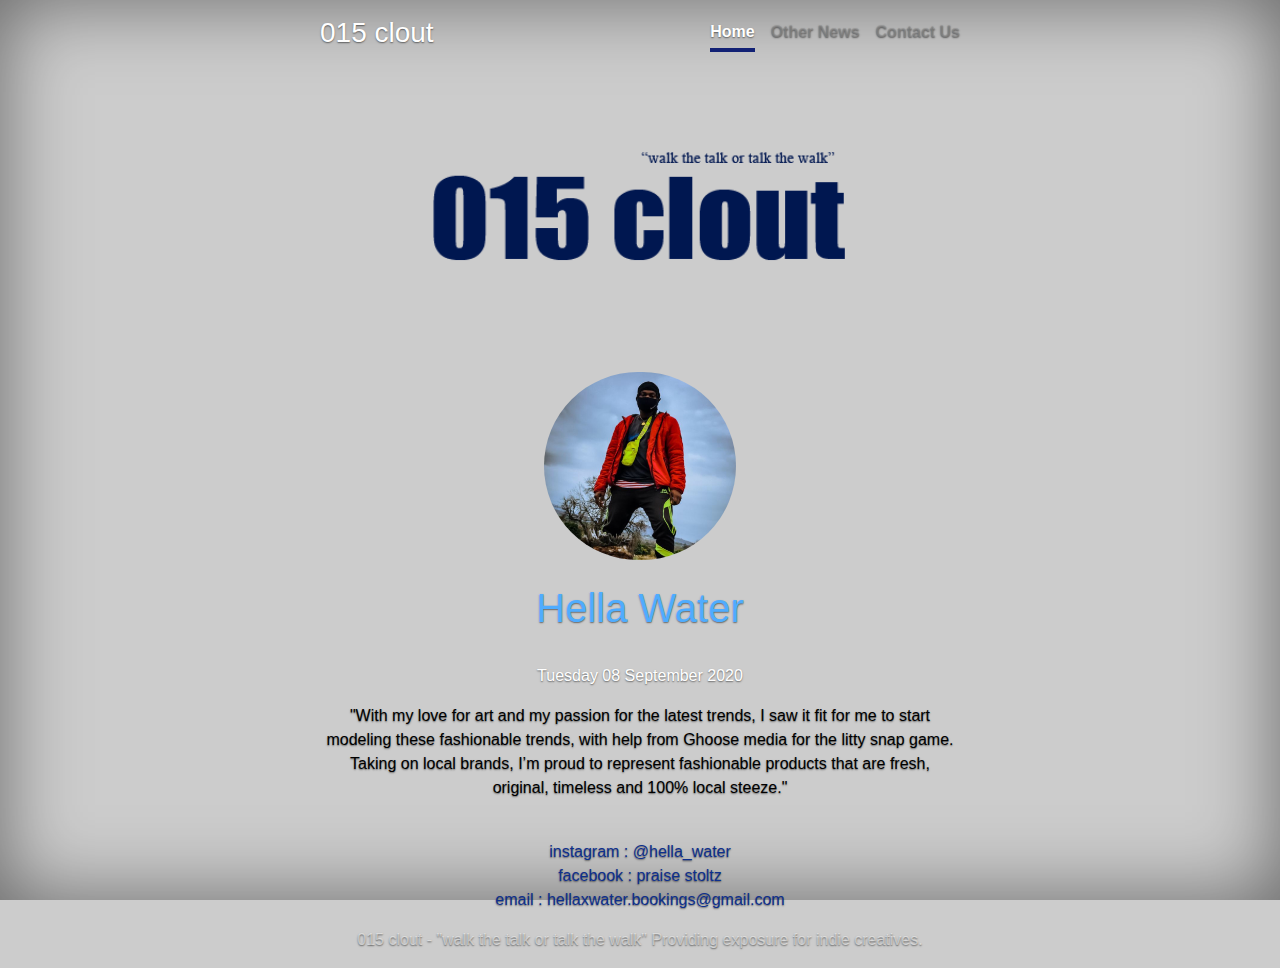
==== index.html @ a3d20481 "Update index.html" ====
<!doctype html>
<html lang="en">
  <head>
    <meta charset="utf-8">
    <meta name="viewport" content="width=device-width, initial-scale=1, shrink-to-fit=no">
    <meta name="description" content="">
    <meta name="author" content="Mark Otto, Jacob Thornton, and Bootstrap contributors">
    <meta name="generator" content="Jekyll v4.0.1">
    <title>015 clout</title>

    <link rel="canonical" href="https://getbootstrap.com/docs/4.5/examples/cover/">

    <!-- Bootstrap core CSS -->
<link href="bootstrap-4.5.0-dist/css/bootstrap.css" rel="stylesheet">

    <style>
      .bd-placeholder-img {
        font-size: 1.125rem;
        text-anchor: middle;
        -webkit-user-select: none;
        -moz-user-select: none;
        -ms-user-select: none;
        user-select: none;
      }

      @media (min-width: 768px) {
        .bd-placeholder-img-lg {
          font-size: 3.5rem;
        }
      }
    </style>
    
    <link href="cover.css" rel="stylesheet">
  </head>
  <body class="text-center">
    <div class="cover-container d-flex w-100 h-100 p-3 mx-auto flex-column">
  <header class="">
    <div class="inner">
      <h3 class="masthead-brand">015 clout</h3>
      <nav class="nav nav-masthead justify-content-center">
        <a class="nav-link active" href="index.html">Home</a>
        <a class="nav-link" href="othernews.html">Other News</a>
        <a class="nav-link" href="contactus.html">Contact Us</a>
      </nav>
      <div class="">
      <img src="img/015clout logo.png" width="100%" class="img-responsive">
    </div>
    </div>
    
  </header>
         <section id="">
  <div class="">

    <div id="port___img">

      <img src="img/hellawater.jpg" width="30%" class="img-responsive" > <!-- our picture goes here-->

    </div>

      <h4 class="blog-post___title"> Hella Water </h4>
      <p> Tuesday 08 September 2020 </p>
      <p id="blog___p">
        "With my love for art and my passion for the latest trends, I saw it fit for me to start modeling these fashionable trends, with help from Ghoose media for the litty snap game. Taking on local brands, I’m proud to represent fashionable products that are fresh, original, timeless and 100% local steeze."
      </p>
      <p id="blog___p2">
       <br>
        instagram : @hella_water <br>
        facebook : praise stoltz <br>
        email : hellaxwater.bookings@gmail.com
      </p>



  </div>

        </section>
  
  <footer class="mastfoot mt-auto">
    <div class="inner">
      <p>015 clout - "walk the talk or talk the walk" Providing exposure for indie creatives.</p>
    </div>
  </footer>
</div>
</body>
</html>
---- cover.css ----
/* Links */
a,
a:focus,
a:hover {
  color:blue;
  text-decoration: none;
}

/* Custom default button */
.btn-secondary,
.btn-secondary:hover,
.btn-secondary:focus {
  color: #333;
  text-shadow: none; /* Prevent inheritance from `body` */
  background-color: #fff;
  border: .05rem solid #fff;
}


/*
 * Base structure
 */

html,
body {
  height: 100%;
  background-color: rgb(204, 204, 204);
}

body {
  display: -ms-flexbox;
  display: flex;
  color: #fff;
  text-shadow: 0 .05rem .1rem rgba(0, 0, 0, .5);
  box-shadow: inset 0 0 5rem rgba(0, 0, 0, .5);
}

.cover-container {
  max-width: 42em;
}


/*
 * Header
 */
.masthead {
  margin-bottom: 2rem;
}


.masthead-brand {
  margin-bottom: 0;
}

.nav-masthead .nav-link {
  padding: .25rem 0;
  font-weight: 700;
  color: rgba(143, 143, 143, 0.5);
  background-color: transparent;
  border-bottom: .25rem solid transparent;
}

.nav-masthead .nav-link:hover,
.nav-masthead .nav-link:focus {
  border-bottom-color: rgb(255, 255, 255);
}

.nav-masthead .nav-link + .nav-link {
  margin-left: 1rem;
}

.nav-masthead .active {
  color: #fff;
  border-bottom-color: rgb(18, 33, 117);
}

@media (min-width: 48em) {
  .masthead-brand {
    float: left;
  }
  .nav-masthead {
    float: right;
  }
}


/*
 * Cover
 */
.cover {
  padding: 0 1.5rem;
}
.cover .btn-lg {
  padding: .75rem 1.25rem;
  font-weight: 700;
}


/*
 * Footer
 */
.mastfoot {
  color: rgba(255, 255, 255, .5);
}
.blog-post___img img{
  width: 100%;
  height: 100%;
  object-fit: cover;
  display: block;
  border-radius: 16rem;
  
}
/*
.blog-post___img{
  min-width: 35rem;
  max-width: 35rem;
  height: 30rem;
  transform: translateX(-8rem);
  position: relative;
}
*/
.blog-post___date span{
  display: block;
  color: rgba(0, 0, 0, .5);
  font-size: 1.6rem;
  font-weight: 600;
  margin: 1.5rem 0 2rem;
}

.blog-post___title{
  font-size: 2.5rem;
  margin: 1.5rem 0 2rem;
  color: #4facfe;
}

.blog-post___text{
  margin-bottom: 3rem;
  font-size: 1.4rem;
  color: rgba(0, 0, 0, .7);
}

.blog-post___cta{
  display: inline-block;
  padding: 1.5rem 3rem;
  letter-spacing: 1px;
  text-transform: uppercase;
  font-size: 1.2rem;
  color: #fff;
  background-image: linear-gradient(to right, #4facfe 0%, #00f2fe 100%);
  border-radius: .8rem;
  text-decoration: none;
}
.blog-post___cta:hover{
  background-image: linear-gradient(to right, #00f2fe 100%,#4facfe 0%); 
}

#port___img img{
  position: relative;
  border-radius: 16rem;
  border-color: rgb(64, 184, 231);
}
#port___img img:hover{
  border-radius: 4rem;
}

#blog___p{
  color: black;

}
#blog___p2{
 color: rgb(13, 47, 141);
}
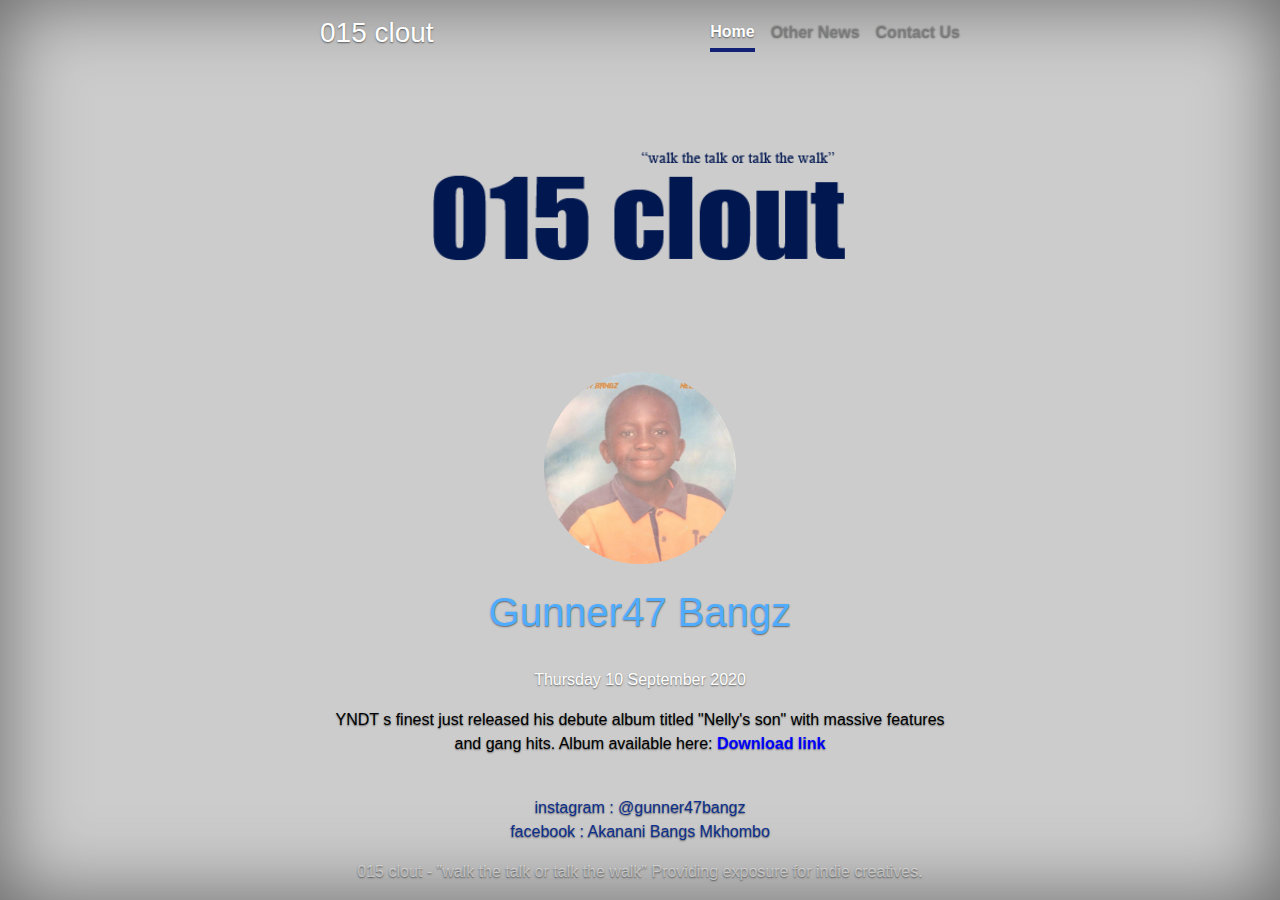
==== commit 46576247: "Add files via upload" ====
--- a/index.html
+++ b/index.html
@@ -29,7 +29,7 @@
         }
       }
     </style>
-    
+    <!-- Custom styles for this template -->
     <link href="cover.css" rel="stylesheet">
   </head>
   <body class="text-center">
@@ -48,25 +48,26 @@
     </div>
     
   </header>
-         <section id="">
+         <section id="recent___creative">
   <div class="">
 
     <div id="port___img">
 
-      <img src="img/hellawater.jpg" width="30%" class="img-responsive" > <!-- our picture goes here-->
+      <img src="img/gunner47.jpg" width="30%" class="img-responsive" > <!-- our picture goes here-->
 
     </div>
 
-      <h4 class="blog-post___title"> Hella Water </h4>
-      <p> Tuesday 08 September 2020 </p>
+      <h4 class="blog-post___title"> Gunner47 Bangz </h4>
+      <p> Thursday 10 September 2020 </p>
       <p id="blog___p">
-        "With my love for art and my passion for the latest trends, I saw it fit for me to start modeling these fashionable trends, with help from Ghoose media for the litty snap game. Taking on local brands, I’m proud to represent fashionable products that are fresh, original, timeless and 100% local steeze."
+        YNDT s finest just released his debute album titled "Nelly's son" with massive features and gang hits.
+        Album available here: <a href="https://distrokid.com/hyperfollow/gunner47bangz/nellys-son-2?fbclid=IwAR0jPrxj_R8TOrvIRGoWrXqgau74nnu4A2SmY77d_tmPwIg3USVtNEeypQY"> <b> Download link</b></a> 
       </p>
       <p id="blog___p2">
        <br>
-        instagram : @hella_water <br>
-        facebook : praise stoltz <br>
-        email : hellaxwater.bookings@gmail.com
+        instagram : @gunner47bangz <br>
+        facebook : Akanani Bangs Mkhombo <br>
+        
       </p>
 
 
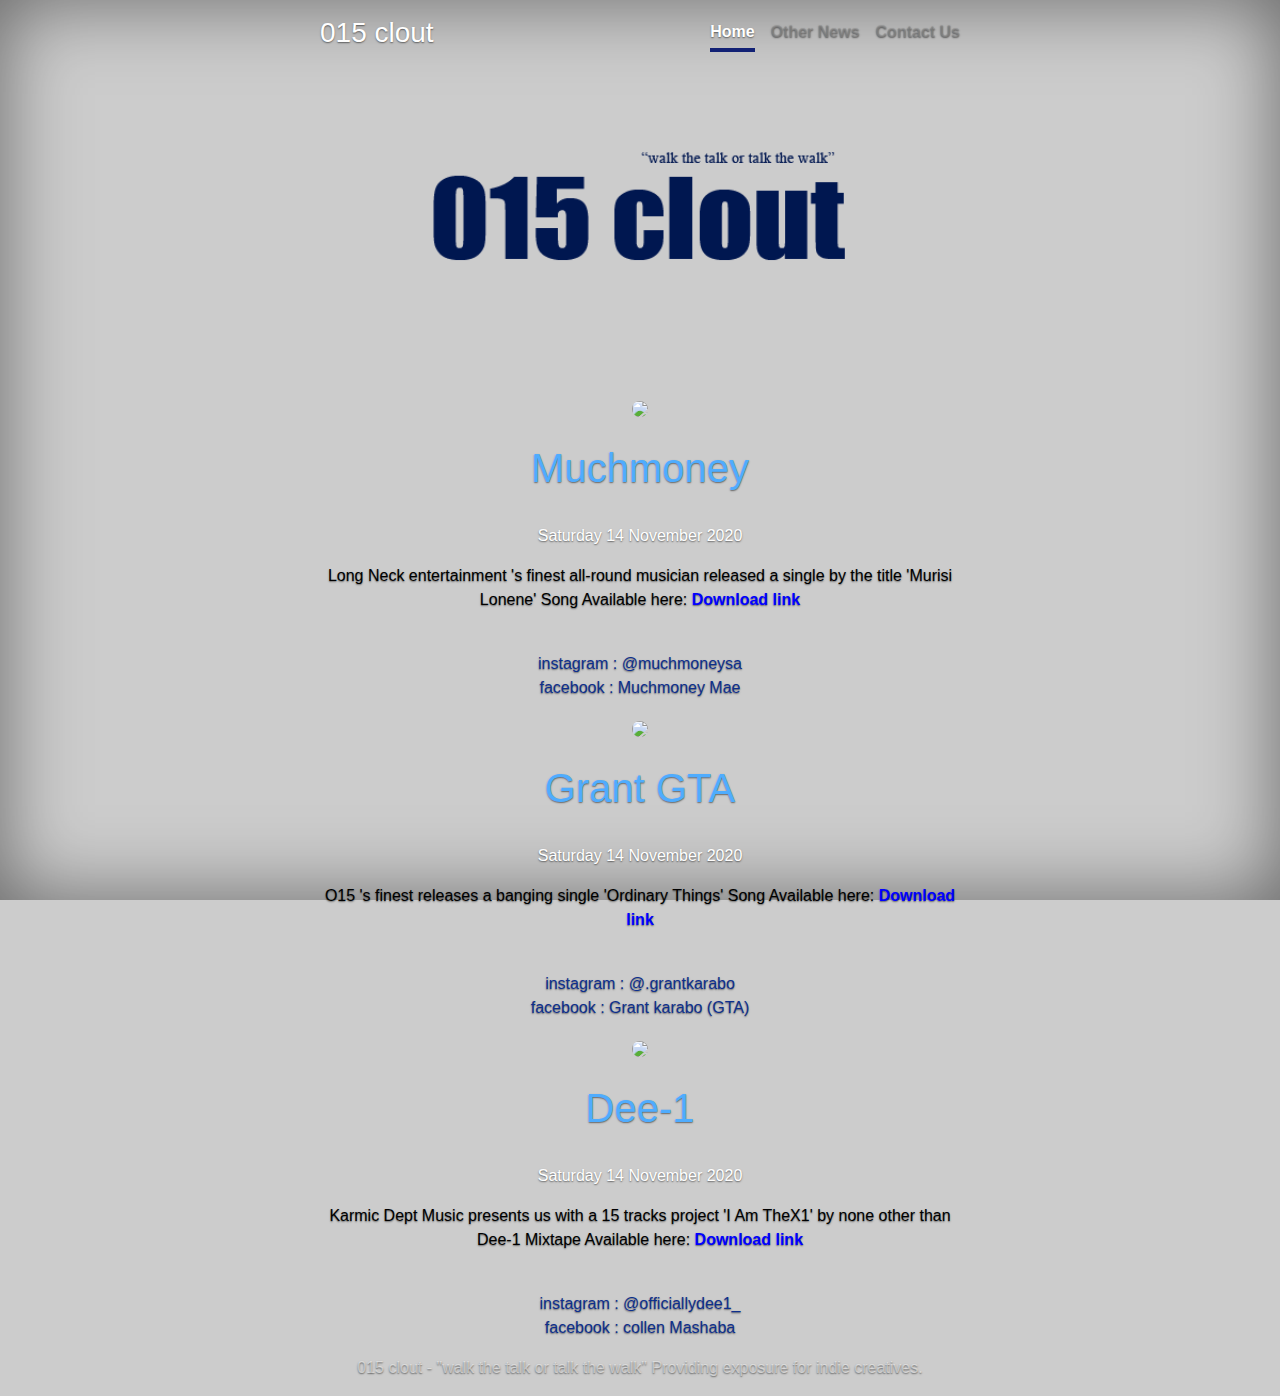
==== commit 4d37086f: "Add files via upload" ====
--- a/index.html
+++ b/index.html
@@ -46,29 +46,81 @@
       <img src="img/015clout logo.png" width="100%" class="img-responsive">
     </div>
     </div>
+
+    <!-- Google Adsense-->
+    <script data-ad-client="ca-pub-2649012117410598" async src="https://pagead2.googlesyndication.com/pagead/js/adsbygoogle.js"></script>
+
+
+    <!-- Google Analytics-->
+
+    <!-- Global site tag (gtag.js) - Google Analytics -->
+<script async src="https://www.googletagmanager.com/gtag/js?id=UA-177644233-1"></script>
+<script>
+  window.dataLayer = window.dataLayer || [];
+  function gtag(){dataLayer.push(arguments);}
+  gtag('js', new Date());
+
+  gtag('config', 'UA-177644233-1');
+</script>
     
   </header>
+</br>
          <section id="recent___creative">
   <div class="">
 
     <div id="port___img">
 
-      <img src="img/gunner47.jpg" width="30%" class="img-responsive" > <!-- our picture goes here-->
+      <img src="img/musiriloneneart.jpg" width="30%" class="img-responsive" > <!-- our picture goes here-->
 
     </div>
 
-      <h4 class="blog-post___title"> Gunner47 Bangz </h4>
-      <p> Thursday 10 September 2020 </p>
-      <p id="blog___p">
-        YNDT s finest just released his debute album titled "Nelly's son" with massive features and gang hits.
-        Album available here: <a href="https://distrokid.com/hyperfollow/gunner47bangz/nellys-son-2?fbclid=IwAR0jPrxj_R8TOrvIRGoWrXqgau74nnu4A2SmY77d_tmPwIg3USVtNEeypQY"> <b> Download link</b></a> 
-      </p>
-      <p id="blog___p2">
-       <br>
-        instagram : @gunner47bangz <br>
-        facebook : Akanani Bangs Mkhombo <br>
-        
-      </p>
+    <h4 class="blog-post___title"> Muchmoney</h4>
+    <p> Saturday 14 November 2020 </p>
+    <p id="blog___p">
+      Long Neck entertainment 's finest all-round musician released a single by the title 'Murisi Lonene'  
+      Song Available here: <a href="https://song.link/zwCBqdkqKdrk3"> <b> Download link</b></a> 
+    </p>
+    <p id="blog___p2">
+     <br>
+      instagram : @muchmoneysa <br>
+      facebook : Muchmoney Mae <br>
+      
+    </p>
+    <div id="port___img">
+
+      <img src="img/ordinaryart.jpg" width="30%" class="img-responsive" > <!-- our picture goes here-->
+
+    </div>
+    <h4 class="blog-post___title"> Grant GTA</h4>
+    <p> Saturday 14 November 2020 </p>
+    <p id="blog___p">
+      O15 's finest releases a banging single 'Ordinary Things' 
+      Song Available here: <a href="https://soundcloud.com/grant-karabo/ordinary-things-mp3"> <b> Download link</b></a> 
+    </p>
+    <p id="blog___p2">
+     <br>
+      instagram : @.grantkarabo <br>
+      facebook : Grant karabo (GTA) <br>
+      
+    </p>
+    <div id="port___img">
+
+      <img src="img/thex1art.jpg" width="30%" class="img-responsive" > <!-- our picture goes here-->
+
+    </div>
+
+    <h4 class="blog-post___title"> Dee-1</h4>
+    <p> Saturday 14 November 2020 </p>
+    <p id="blog___p">
+      Karmic Dept Music presents us with a 15 tracks project 'I Am TheX1' by none other than Dee-1
+      Mixtape Available here: <a href="www.kdmusic.tk"> <b> Download link</b></a> 
+    </p>
+    <p id="blog___p2">
+     <br>
+      instagram : @officiallydee1_ <br>
+      facebook : collen Mashaba <br>
+      
+    </p>
 
 
 
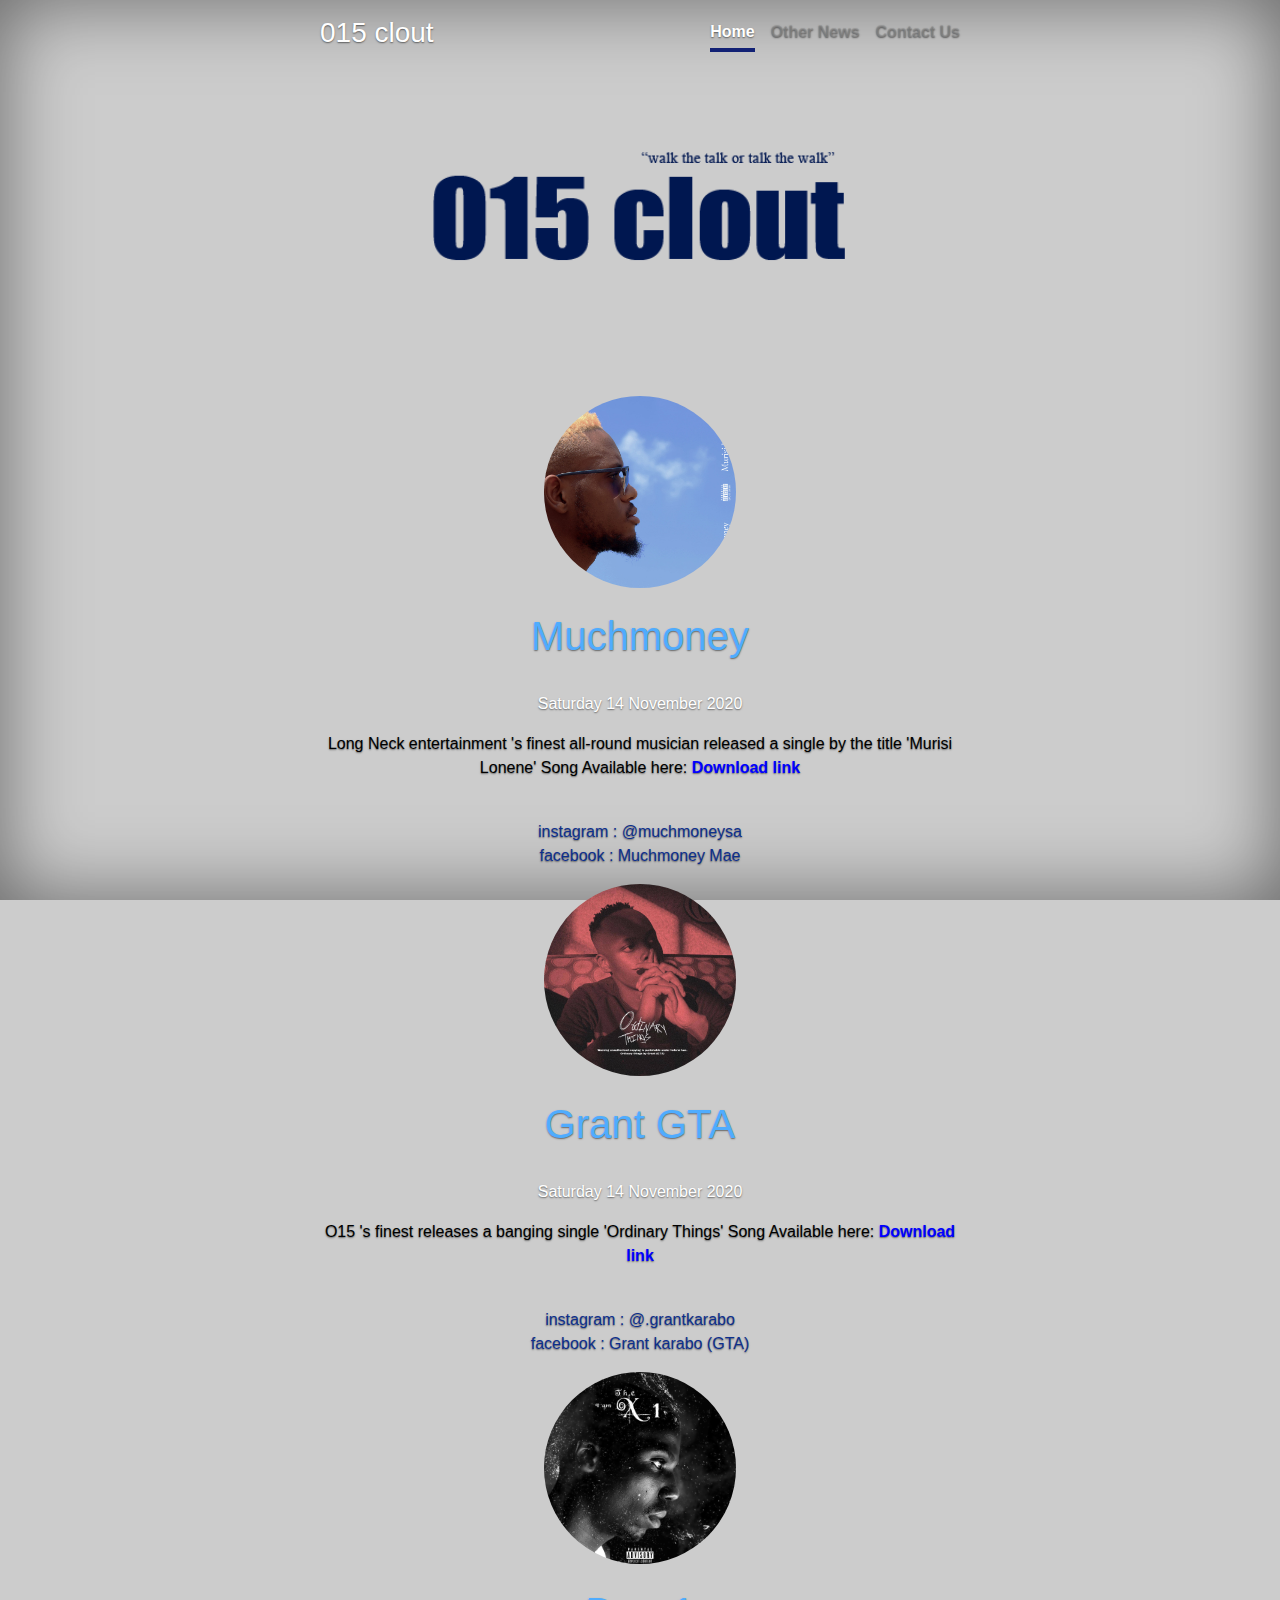
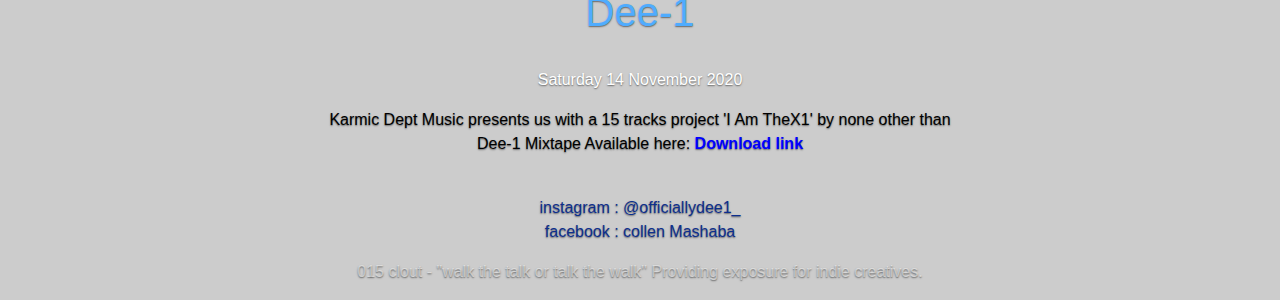
==== commit 10aa4113: "Update index.html" ====
--- a/index.html
+++ b/index.html
@@ -70,7 +70,7 @@
 
     <div id="port___img">
 
-      <img src="img/musiriloneneart.jpg" width="30%" class="img-responsive" > <!-- our picture goes here-->
+      <img src="musiriloneneart.jpg" width="30%" class="img-responsive" > <!-- our picture goes here-->
 
     </div>
 
@@ -88,7 +88,7 @@
     </p>
     <div id="port___img">
 
-      <img src="img/ordinaryart.jpg" width="30%" class="img-responsive" > <!-- our picture goes here-->
+      <img src="ordinaryart.jpg" width="30%" class="img-responsive" > <!-- our picture goes here-->
 
     </div>
     <h4 class="blog-post___title"> Grant GTA</h4>
@@ -105,7 +105,7 @@
     </p>
     <div id="port___img">
 
-      <img src="img/thex1art.jpg" width="30%" class="img-responsive" > <!-- our picture goes here-->
+      <img src="thex1art.jpg" width="30%" class="img-responsive" > <!-- our picture goes here-->
 
     </div>
 
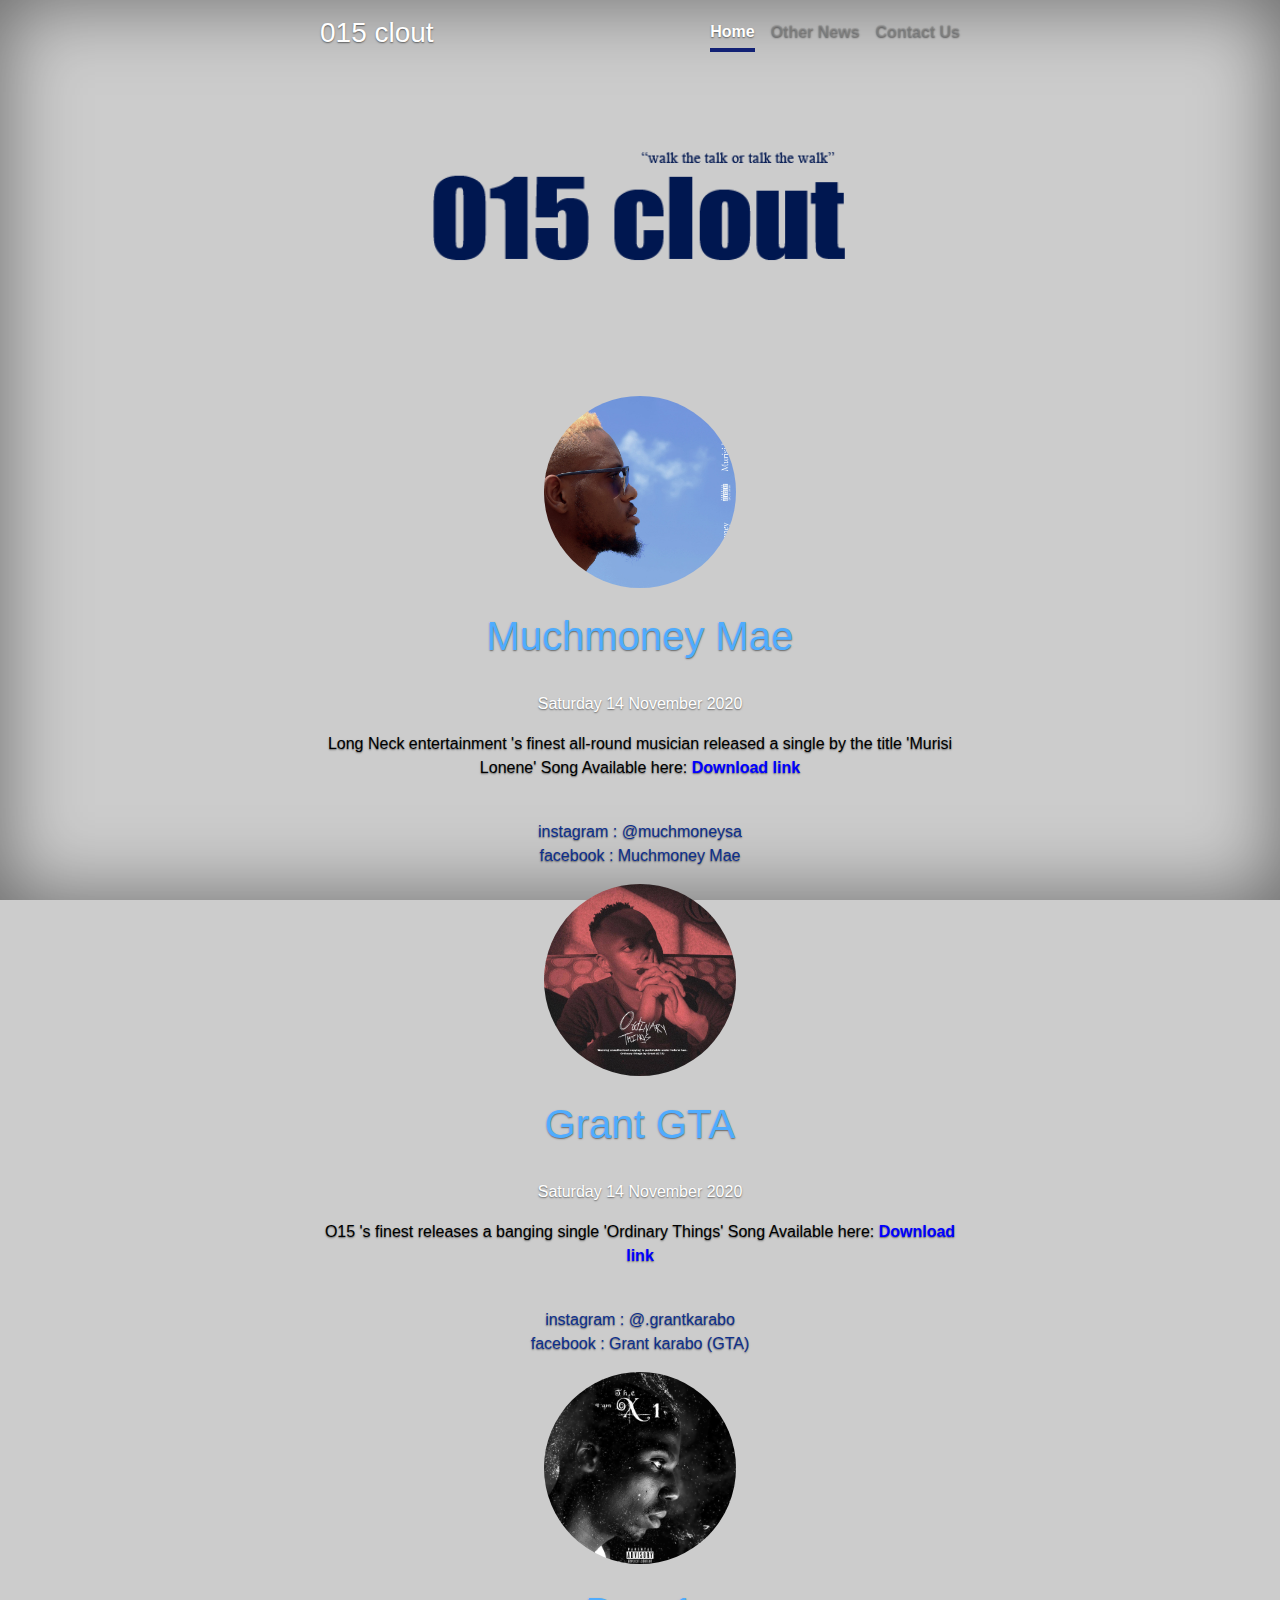
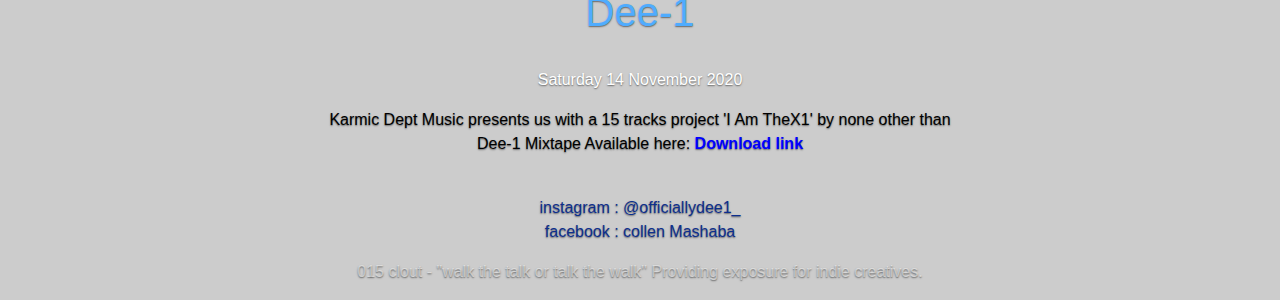
==== commit a4f95729: "Update index.html" ====
--- a/index.html
+++ b/index.html
@@ -74,7 +74,7 @@
 
     </div>
 
-    <h4 class="blog-post___title"> Muchmoney</h4>
+    <h4 class="blog-post___title"> Muchmoney Mae</h4>
     <p> Saturday 14 November 2020 </p>
     <p id="blog___p">
       Long Neck entertainment 's finest all-round musician released a single by the title 'Murisi Lonene'  
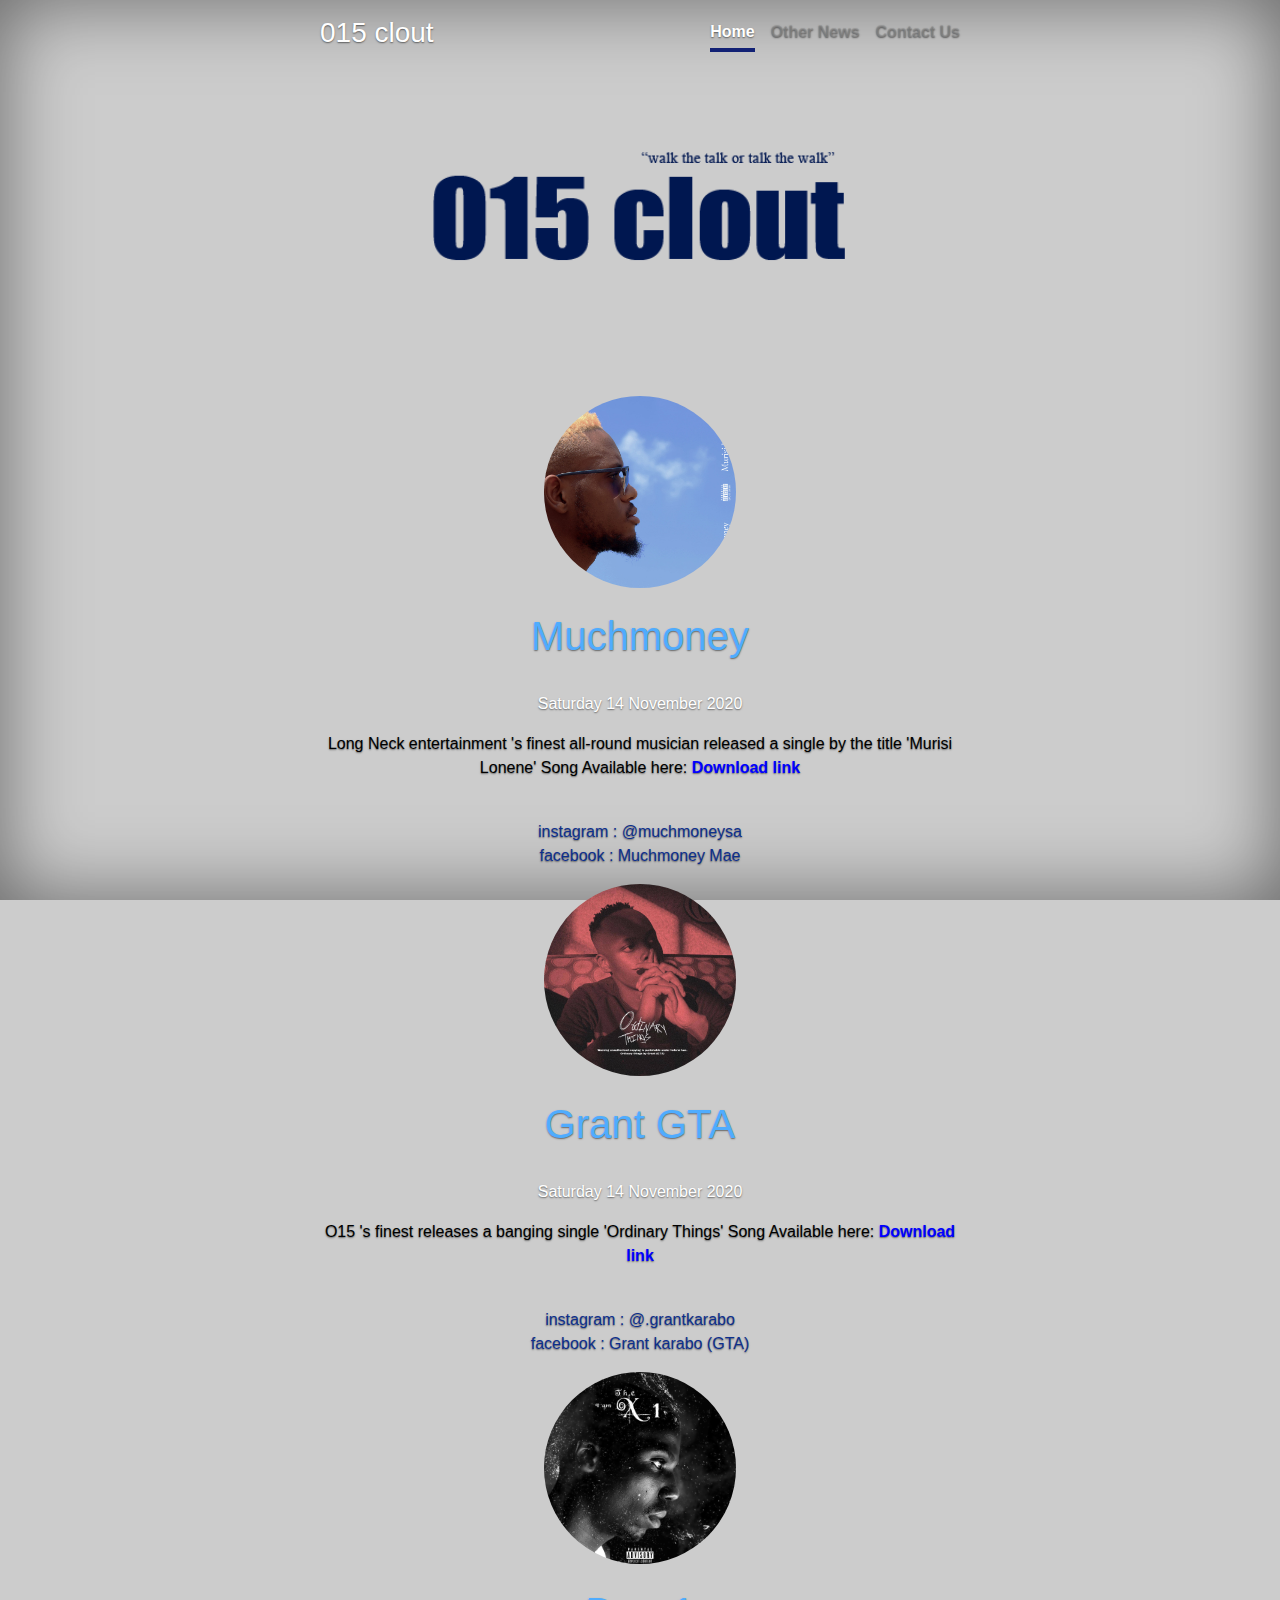
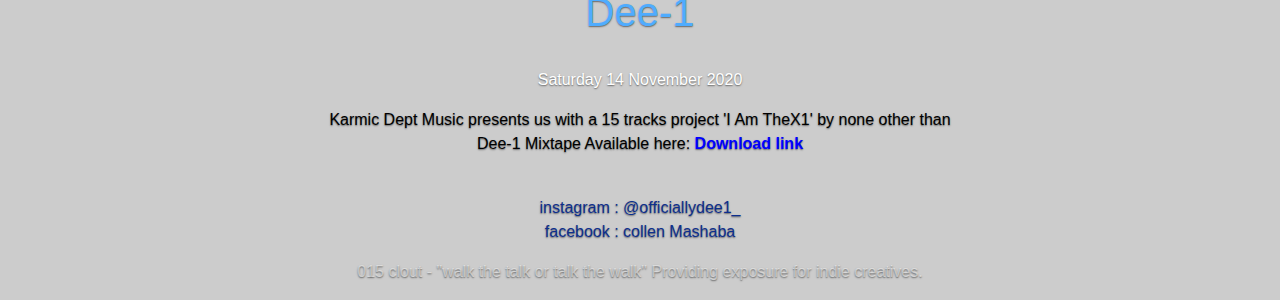
==== commit 6a08611e: "Update index.html" ====
--- a/index.html
+++ b/index.html
@@ -74,7 +74,7 @@
 
     </div>
 
-    <h4 class="blog-post___title"> Muchmoney Mae</h4>
+    <h4 class="blog-post___title"> Muchmoney </h4>
     <p> Saturday 14 November 2020 </p>
     <p id="blog___p">
       Long Neck entertainment 's finest all-round musician released a single by the title 'Murisi Lonene'  
